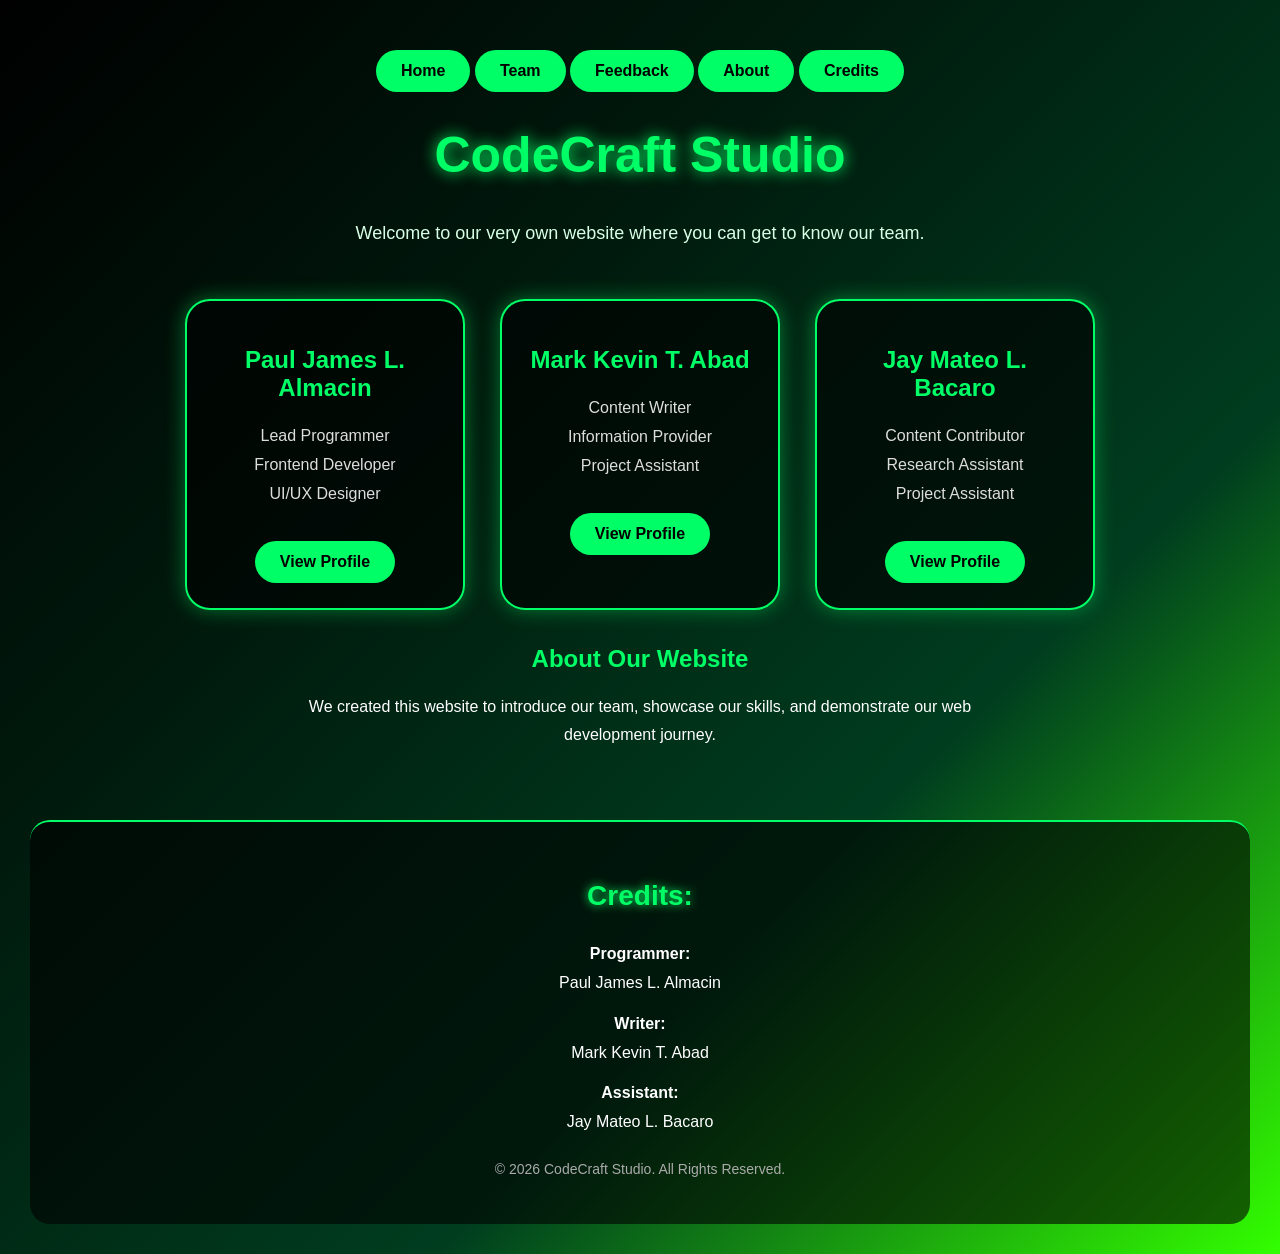
==== index.html @ 37778c47 "Add files via upload" ====
<!DOCTYPE html>
<html lang="en">

<head>
    <meta charset="UTF-8">
    <meta name="viewport" content="width=device-width, initial-scale=1.0">
    <title>CodeCraft Studio</title>
    <link rel="stylesheet" href="style.css">
</head>

<body>

<nav>
    <a href="index.html">Home</a>
    <a href="#team">Team</a>
    <a href="#feedback">Feedback</a>
    <a href="#about">About</a>
    <a href="#credits">Credits</a>
</nav>


<header>

    <h1>CodeCraft Studio</h1>

    <p>
        Welcome to our very own website where you can get to know our team.
    </p>

</header>



<main id="team">

    <div class="profile-card">

        <h2>Paul James L. Almacin</h2>

        <p>
            Lead Programmer<br>
            Frontend Developer<br>
            UI/UX Designer
        </p>

        <a href="profiles/paul.html">View Profile</a>

    </div>



    <div class="profile-card">

        <h2>Mark Kevin T. Abad</h2>

        <p>
            Content Writer<br>
            Information Provider<br>
            Project Assistant
        </p>

        <a href="profiles/mark.html">View Profile</a>

    </div>



    <div class="profile-card">

        <h2>Jay Mateo L. Bacaro</h2>

        <p>
            Content Contributor<br>
            Research Assistant<br>
            Project Assistant
        </p>

        <a href="profiles/mateo.html">View Profile</a>

    </div>


</main>

</section>






<section class="about" id="about">


    <h2>About Our Website</h2>


    <p>
        We created this website to introduce our team,
        showcase our skills, and demonstrate our web development journey.
    </p>


</section>






<footer id="credits">


    <h3>Credits:</h3>


    <p>
        <strong>Programmer:</strong><br>
        Paul James L. Almacin
    </p>


    <p>
        <strong>Writer:</strong><br>
        Mark Kevin T. Abad
    </p>


    <p>
        <strong>Assistant:</strong><br>
        Jay Mateo L. Bacaro
    </p>



    <p class="copyright">
        © 2026 CodeCraft Studio. All Rights Reserved.
    </p>


</footer>





<script src="script.js"></script>


</body>

</html>
---- style.css ----
/* General Setup */
* {
    box-sizing: border-box;
}

body {
    margin: 0;
    padding: 30px;
    font-family: Arial, Helvetica, sans-serif;
    color: white;
    text-align: center;

    background: linear-gradient(
        135deg,
        #000000,
        #001a0d,
        #003d1f,
        #33ff00
    );

    min-height: 100vh;
}

body {
    position: relative;
    overflow-x: hidden;
}


/* Lightning crack overlay */
body::before {

    content: "";

    position: fixed;

    top: 0;
    left: 0;

    width: 100%;
    height: 100%;

    background-image: url("images/lightning.png");
    background-repeat: no-repeat;
    background-position: center;
    background-size: cover;

    opacity: 0;

    pointer-events: none;

    animation: lightningFlash 8s infinite;

}


@keyframes lightningFlash {

    0%, 88%, 100% {
        opacity: 0;
    }

    90% {
        opacity: 1;
    }

    92% {
        opacity: 0;
    }

    94% {
        opacity: 0.8;
    }

    96% {
        opacity: 0;
    }

}

/* Header */
header {
    margin-bottom: 50px;
    animation: fadeDown 1s ease;
}

header h1 {
    font-size: 50px;
    color: #00ff66;
    text-shadow: 0 0 15px #00ff66;
}

header p {
    font-size: 18px;
    color: #d8ffe5;
}


/* Profile Cards Container */
main {
    display: flex;
    justify-content: center;
    flex-wrap: wrap;
    gap: 35px;
}


/* Profile Cards */
.profile-card {

    width: 280px;
    padding: 25px;

    background: rgba(0, 0, 0, 0.65);

    border: 2px solid #00ff66;

    border-radius: 25px;

    box-shadow:
        0 0 20px rgba(0, 255, 102, 0.4);

    animation: fadeUp 1s ease;

    transition:
        transform 0.4s ease,
        box-shadow 0.4s ease;
}

body {
    animation: lightning 8s infinite;
}


@keyframes lightning {

    0%, 90%, 100% {
        filter: brightness(1);
    }

    92% {
        filter: brightness(1.8);
    }

    93% {
        filter: brightness(1);
    }

    95% {
        filter: brightness(1.4);
    }

    96% {
        filter: brightness(1);
    }

}


.profile-card:hover {

    transform:
        translateY(-15px)
        scale(1.05);

    box-shadow:
        0 0 40px #00ff66;
}


.profile-card:hover img {

    transform: scale(1.1);

}


/* Card Text */
.profile-card h2 {

    color: #00ff66;

    margin-top: 20px;

}


.profile-card p {

    color: #dddddd;

}


/* Buttons */
a {

    display: inline-block;

    margin-top: 20px;

    padding: 12px 25px;

    background: #00ff66;

    color: black;

    text-decoration: none;

    font-weight: bold;

    border-radius: 30px;

    transition: 0.3s ease;

}

.rating-summary {

    width: 250px;
    margin: 30px auto;
    padding: 25px;

    background: rgba(0,255,100,0.1);

    border-radius: 20px;

    border: 1px solid #00ff66;

    box-shadow:
    0 0 20px rgba(0,255,100,0.3);

}


.rating-summary h1 {

    font-size: 50px;

    color:#00ff66;

}


a:hover {

    background: white;

    transform: scale(1.1);

    box-shadow:
        0 0 20px white;

}


/* Profile Pages */

body > h1 {

    color: #00ff66;

    font-size: 40px;

    text-shadow:
        0 0 15px #00ff66;

}


body > img {

    width: 230px;

    height: 230px;

    object-fit: cover;

    border-radius: 50%;

    border: 7px solid #00ff66;

    box-shadow:
        0 0 30px #00ff66;

}


h2 {

    color: #00ff66;

    margin-top: 35px;

}


p {

    max-width: 750px;

    margin: 12px auto;

    line-height: 1.8;

}


ul {

    list-style-position: inside;

}



/* Footer Credits */

footer {

    margin-top: 70px;

    padding: 30px;

    background: rgba(0, 0, 0, 0.6);

    border-top: 2px solid #00ff66;

    border-radius: 20px;

    animation: fadeUp 1.5s ease;

}


.feedback-section {

    margin: 70px auto;
    width: 85%;
    text-align:center;

}



.feedback-dashboard {

    display:flex;
    justify-content:center;
    gap:30px;
    flex-wrap:wrap;

}



.rating-summary,
.rating-input {

    background:rgba(255,255,255,0.08);

    border:1px solid rgba(0,255,100,0.3);

    border-radius:25px;

    padding:30px;

    width:300px;

    backdrop-filter:blur(10px);

}



.rating-summary h1 {

    font-size:60px;

    color:#00ff66;

    text-shadow:
    0 0 20px #00ff66;

}



.stars button {

    font-size:40px;

    background:none;

    border:none;

    color:gold;

    cursor:pointer;

    transition:.3s;

}



.stars button:hover {

    transform:scale(1.3);

}



textarea {

    width:90%;

    height:120px;

    margin:20px;

    border-radius:15px;

    padding:15px;

}



.comment-card {

    background:rgba(0,255,100,0.1);

    padding:20px;

    margin:15px;

    border-radius:20px;

}

footer h3 {

    color: #00ff66;

    font-size: 28px;

    text-shadow:
        0 0 10px #00ff66;

}


footer p {

    color: #ffffff;

}


footer .copyright {

    margin-top: 20px;

    font-size: 14px;

    color: #aaaaaa;

}


/* Animations */

@keyframes fadeUp {

    from {

        opacity: 0;

        transform: translateY(40px);

    }


    to {

        opacity: 1;

        transform: translateY(0);

    }

}


@keyframes fadeDown {

    from {

        opacity: 0;

        transform: translateY(-40px);

    }


    to {

        opacity: 1;

        transform: translateY(0);

    }

}


/* Mobile Support */

@media (max-width: 600px) {

    body {

        padding: 15px;

    }


    header h1 {

        font-size: 32px;

    }


    .profile-card {

        width: 90%;

    }

}
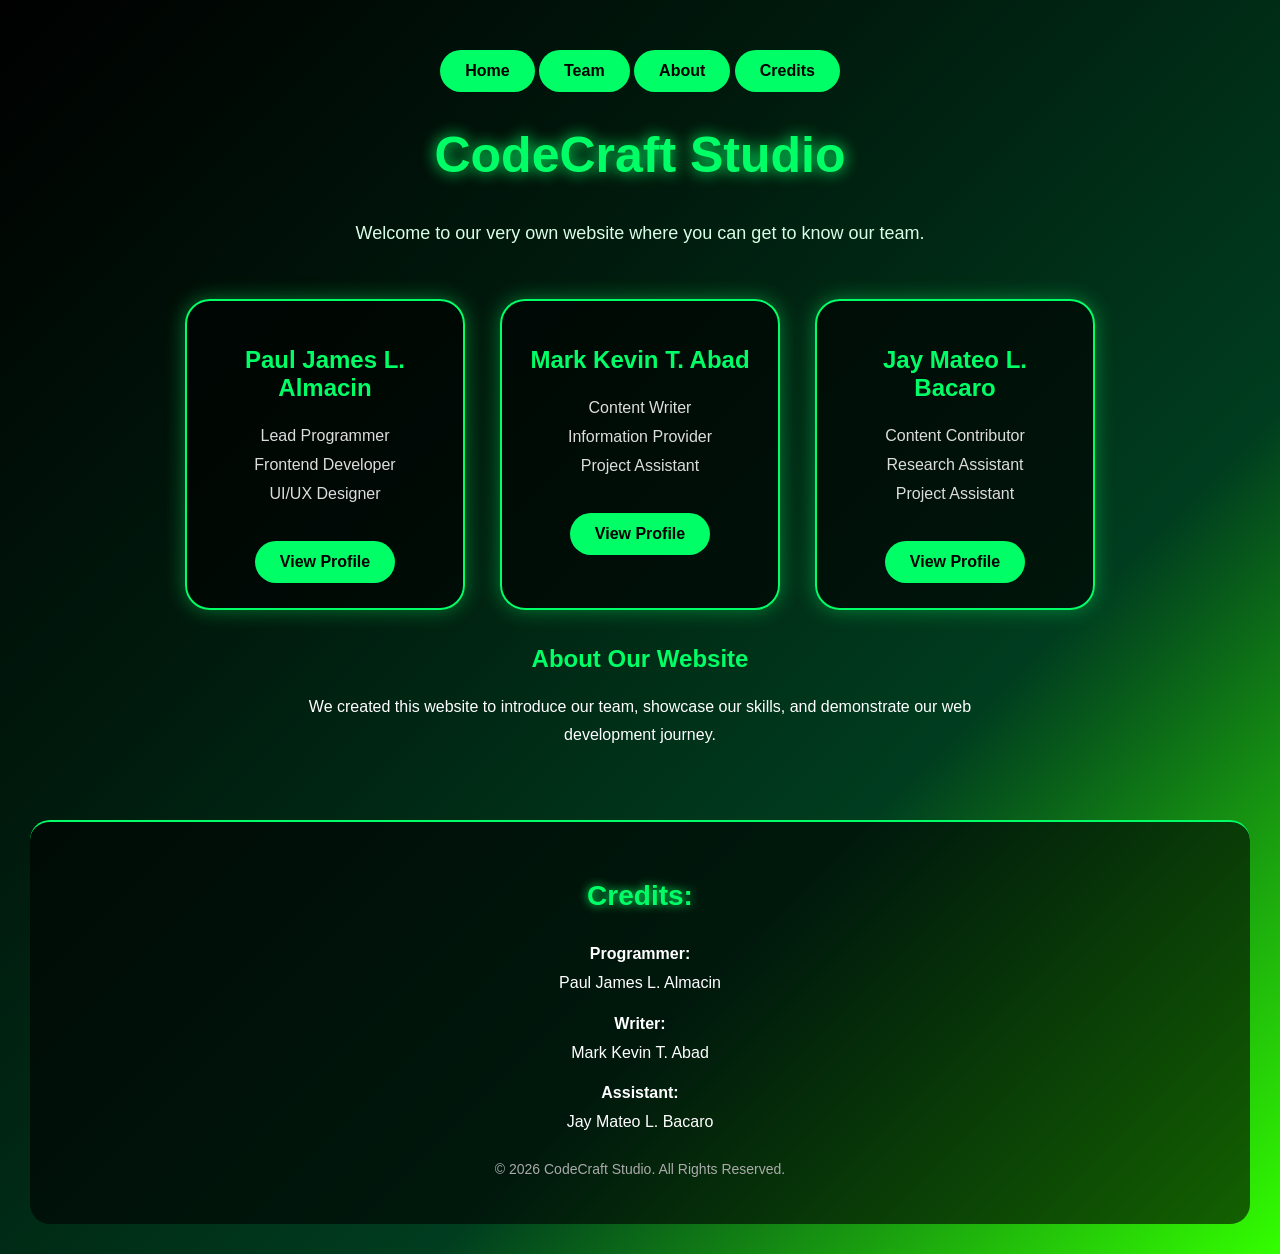
==== commit 2f0f5110: "Update index.html" ====
--- a/index.html
+++ b/index.html
@@ -12,8 +12,8 @@
 
 <nav>
     <a href="index.html">Home</a>
-    <a href="#team">Team</a>
-    <a href="#feedback">Feedback</a>
+    <a href="#team">Team</a>+
     <a href="#about">About</a>
     <a href="#credits">Credits</a>
 </nav>
